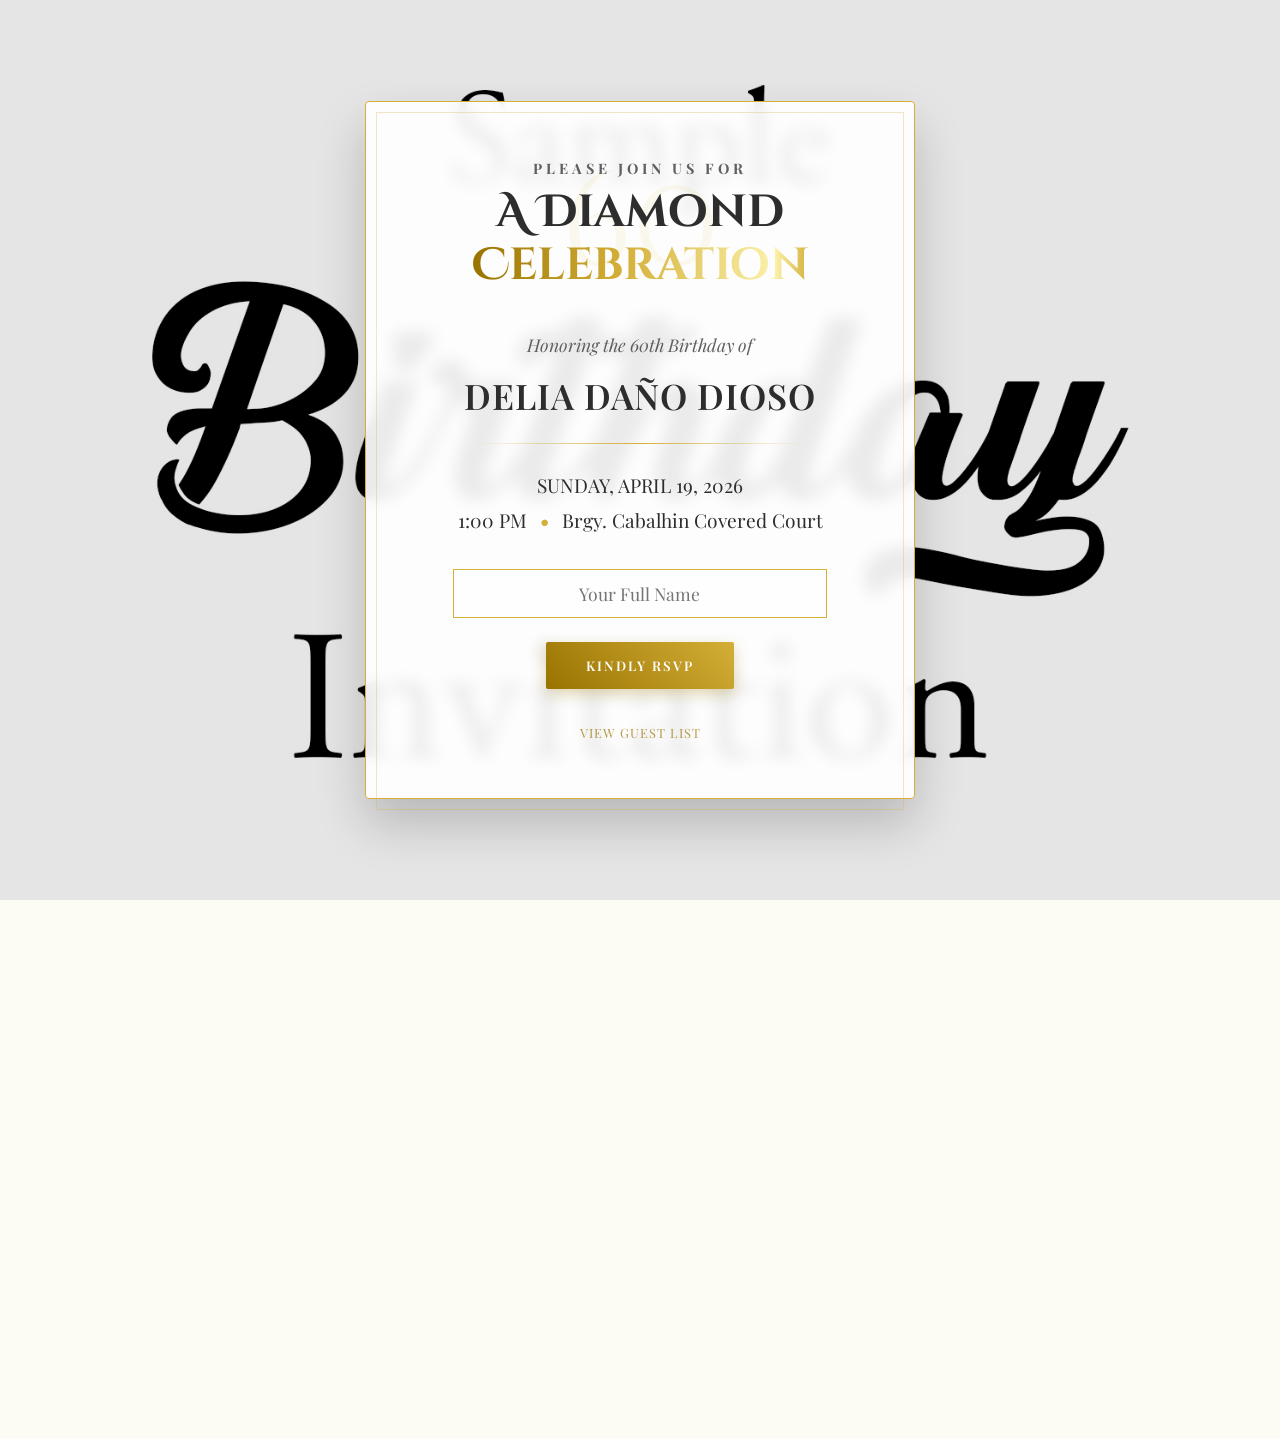
==== index.html @ 47821c22 "Add files via upload" ====
<!DOCTYPE html>
<html lang="en">

<head>
    <meta charset="UTF-8">
    <meta name="viewport" content="width=device-width, initial-scale=1.0">
    <title>Elegance at 60: You're Invited</title>
    <link
        href="https://fonts.googleapis.com/css2?family=Cinzel+Decorative:wght@700&family=Playfair+Display:wght@400;600&display=swap"
        rel="stylesheet">
    <link rel="stylesheet" href="style.css">
</head>

<body class="hidden-content">
    <div class="main-container">

        <div class="gold-gradient-bg"></div>

        <div class="card">

            <div class="ornament top-ornament"></div>

            <header>
                <h2 class="pre-title">Please join us for</h2>
                <h1 class="main-title">A Diamond<br>
                    <span class="golden-text">Celebration</span>
                </h1>
                <div class="sixty-motif">60</div>
            </header>

            <section class="details">
                <p class="honor">Honoring the 60th Birthday of</p>
                <p class="name">DELIA DAÑO DIOSO</p>
                <hr class="gold-line">
                <p class="time-place">
                    SUNDAY, APRIL 19, 2026<br>
                    1:00 PM <span class="dot">•</span> Brgy. Cabalhin Covered Court
                </p>
            </section>

            <footer>
                <div id="rsvp-form">
                    <input type="text" id="guestName" placeholder="Your Full Name" required>
                    <br>
                    <button id="rsvpBtn">Kindly RSVP</button>
                </div>

                <p id="message" class="hidden-message">
                    We've added you to the guest list, <span id="displayName"></span>! ✨
                </p>

                <div class="guest-link-container">
                    <a href="guests.html" class="view-guests">View Guest List</a>
                </div>
            </footer>

            <div class="ornament bottom-ornament"></div>
        </div>
    </div>
    <script src="script.js"></script>
</body>

</html>
---- style.css ----
/* --- 1. DESIGN VARIABLES --- */
:root {
    /* Gold & Yellow Palette */
    --gold-main: #D4AF37;
    /* Classic Gold */
    --gold-highlight: #FBF1A9;
    /* Bright Shine */
    --gold-deep: #997300;
    /* Shadow Gold */

    /* Neutral Palette */
    --white-glass: rgba(255, 255, 255, 0.92);
    /* For the Card Background */
    --cream-light: #FCFBF4;
    --text-dark: #2D2D2D;
    --text-muted: #5F5F5F;

    /* Typography */
    --font-heading: 'Cinzel Decorative', cursive;
    --font-body: 'Playfair Display', serif;
}

/* --- 2. GLOBAL SETUP & BACKGROUND --- */
* {
    box-sizing: border-box;
    margin: 0;
    padding: 0;
}

body {
    /* BACKGROUND IMAGE SETTINGS */
    /* Replace 'background.jpg' with your filename if it's different */
    background-image: linear-gradient(rgba(0, 0, 0, 0.1), rgba(0, 0, 0, 0.1)), url('background.jpg');
    background-size: cover;
    background-position: center;
    background-attachment: fixed;
    /* Parallax effect */
    background-repeat: no-repeat;
    background-color: var(--cream-light);
    /* Fallback color */

    /* Centering the Invitation */
    display: flex;
    justify-content: center;
    align-items: center;
    min-height: 100vh;
    font-family: var(--font-body);
    overflow-x: hidden;
}

/* Entrance Animation Control (Triggered by JS) */
body.hidden-content .main-container {
    opacity: 0;
    transform: translateY(30px);
}

.main-container {
    opacity: 1;
    transform: translateY(0);
    transition: opacity 1.8s ease-out, transform 1.2s ease-out;
    display: flex;
    justify-content: center;
    width: 100%;
    padding: 20px;
}

/* --- 3. THE INVITATION CARD (GLASS EFFECT) --- */
.card {
    background: var(--white-glass);
    backdrop-filter: blur(8px);
    /* Blurs the background image behind the card */
    -webkit-backdrop-filter: blur(8px);
    /* Safari support */

    padding: 3.5rem 2.5rem;
    border-radius: 4px;
    box-shadow: 0 25px 50px rgba(0, 0, 0, 0.2);
    text-align: center;
    max-width: 550px;
    width: 100%;
    border: 1px solid var(--gold-main);
    /* Thin gold frame */
    position: relative;
    z-index: 10;
}

/* Decorative Gold Accents */
.card::before,
.card::after {
    content: "";
    position: absolute;
    left: 10px;
    right: 10px;
    height: 100%;
    pointer-events: none;
}

.card::before {
    top: 10px;
    bottom: 10px;
    border: 1px solid rgba(212, 175, 55, 0.3);
    /* Inner border effect */
}

/* --- 4. TYPOGRAPHY & TITLES --- */
header {
    margin-bottom: 2.5rem;
    position: relative;
}

.pre-title {
    font-size: 0.9rem;
    color: var(--text-muted);
    text-transform: uppercase;
    letter-spacing: 4px;
    margin-bottom: 0.5rem;
    display: block;
}

.main-title {
    font-family: var(--font-heading);
    font-size: 2.8rem;
    line-height: 1.2;
    color: var(--text-dark);
}

/* Metallic Gold Shine Effect */
.golden-text {
    background: linear-gradient(to right,
            var(--gold-deep) 0%,
            var(--gold-main) 22%,
            var(--gold-highlight) 45%,
            var(--gold-main) 50%,
            var(--gold-deep) 100%);
    background-size: 200% auto;
    -webkit-background-clip: text;
    -webkit-text-fill-color: transparent;
    animation: shine 5s linear infinite;
}

@keyframes shine {
    to {
        background-position: 200% center;
    }
}

/* Watermark 60 */
.sixty-motif {
    font-family: var(--font-heading);
    font-size: 8rem;
    color: var(--gold-main);
    opacity: 0.08;
    position: absolute;
    top: 50%;
    left: 50%;
    transform: translate(-50%, -50%);
    z-index: -1;
}

/* --- 5. DETAILS SECTION --- */
.details {
    margin-bottom: 2rem;
}

.honor {
    font-size: 1.1rem;
    font-style: italic;
    color: var(--text-muted);
}

.name {
    font-size: 2.2rem;
    font-weight: 600;
    color: var(--text-dark);
    margin: 1rem 0;
    letter-spacing: 1px;
}

.gold-line {
    border: 0;
    height: 1px;
    background: linear-gradient(to right, transparent, var(--gold-main), transparent);
    margin: 1.5rem auto;
    width: 70%;
}

.time-place {
    font-size: 1.2rem;
    color: var(--text-dark);
    line-height: 1.8;
}

.dot {
    color: var(--gold-main);
    margin: 0 8px;
    font-weight: bold;
}

/* --- 6. RSVP BUTTON & INTERACTION --- */
footer {
    margin-top: 2rem;
}

button {
    background: linear-gradient(45deg, var(--gold-deep), var(--gold-main));
    color: white;
    font-family: var(--font-body);
    font-weight: 600;
    text-transform: uppercase;
    letter-spacing: 2px;
    border: none;
    padding: 15px 40px;
    border-radius: 2px;
    cursor: pointer;
    transition: all 0.4s ease;
    box-shadow: 0 5px 15px rgba(153, 115, 0, 0.3);
}

button:hover {
    transform: translateY(-3px);
    box-shadow: 0 8px 25px rgba(153, 115, 0, 0.5);
    background: linear-gradient(45deg, var(--gold-main), var(--gold-highlight));
    color: var(--gold-deep);
}

.hidden-message {
    display: none;
    font-size: 1.3rem;
    color: var(--gold-deep);
    font-weight: 600;
    animation: fadeInUp 0.8s forwards;
}

@keyframes fadeInUp {
    from {
        opacity: 0;
        transform: translateY(15px);
    }

    to {
        opacity: 1;
        transform: translateY(0);
    }
}

/* --- 7. MOBILE RESPONSIVENESS --- */
@media (max-width: 480px) {
    .card {
        padding: 2.5rem 1.5rem;
    }

    .main-title {
        font-size: 2rem;
    }

    .name {
        font-size: 1.6rem;
    }

    .sixty-motif {
        font-size: 5rem;
    }
}

/* --- Name Input Styling --- */
#guestName {
    width: 80%;
    padding: 12px;
    margin-bottom: 1.5rem;
    border: 1px solid var(--gold-main);
    background: rgba(255, 255, 255, 0.5);
    font-family: var(--font-body);
    font-size: 1.1rem;
    text-align: center;
    color: var(--text-dark);
    outline: none;
    transition: 0.3s;
}

#guestName:focus {
    background: white;
    box-shadow: 0 0 10px rgba(212, 175, 55, 0.3);
}

.guest-link-container {
    margin-top: 2rem;
}

.view-guests {
    font-size: 0.8rem;
    text-decoration: none;
    color: var(--gold-deep);
    text-transform: uppercase;
    letter-spacing: 1px;
    opacity: 0.7;
    transition: 0.3s;
}

.view-guests:hover {
    opacity: 1;
    text-decoration: underline;
}
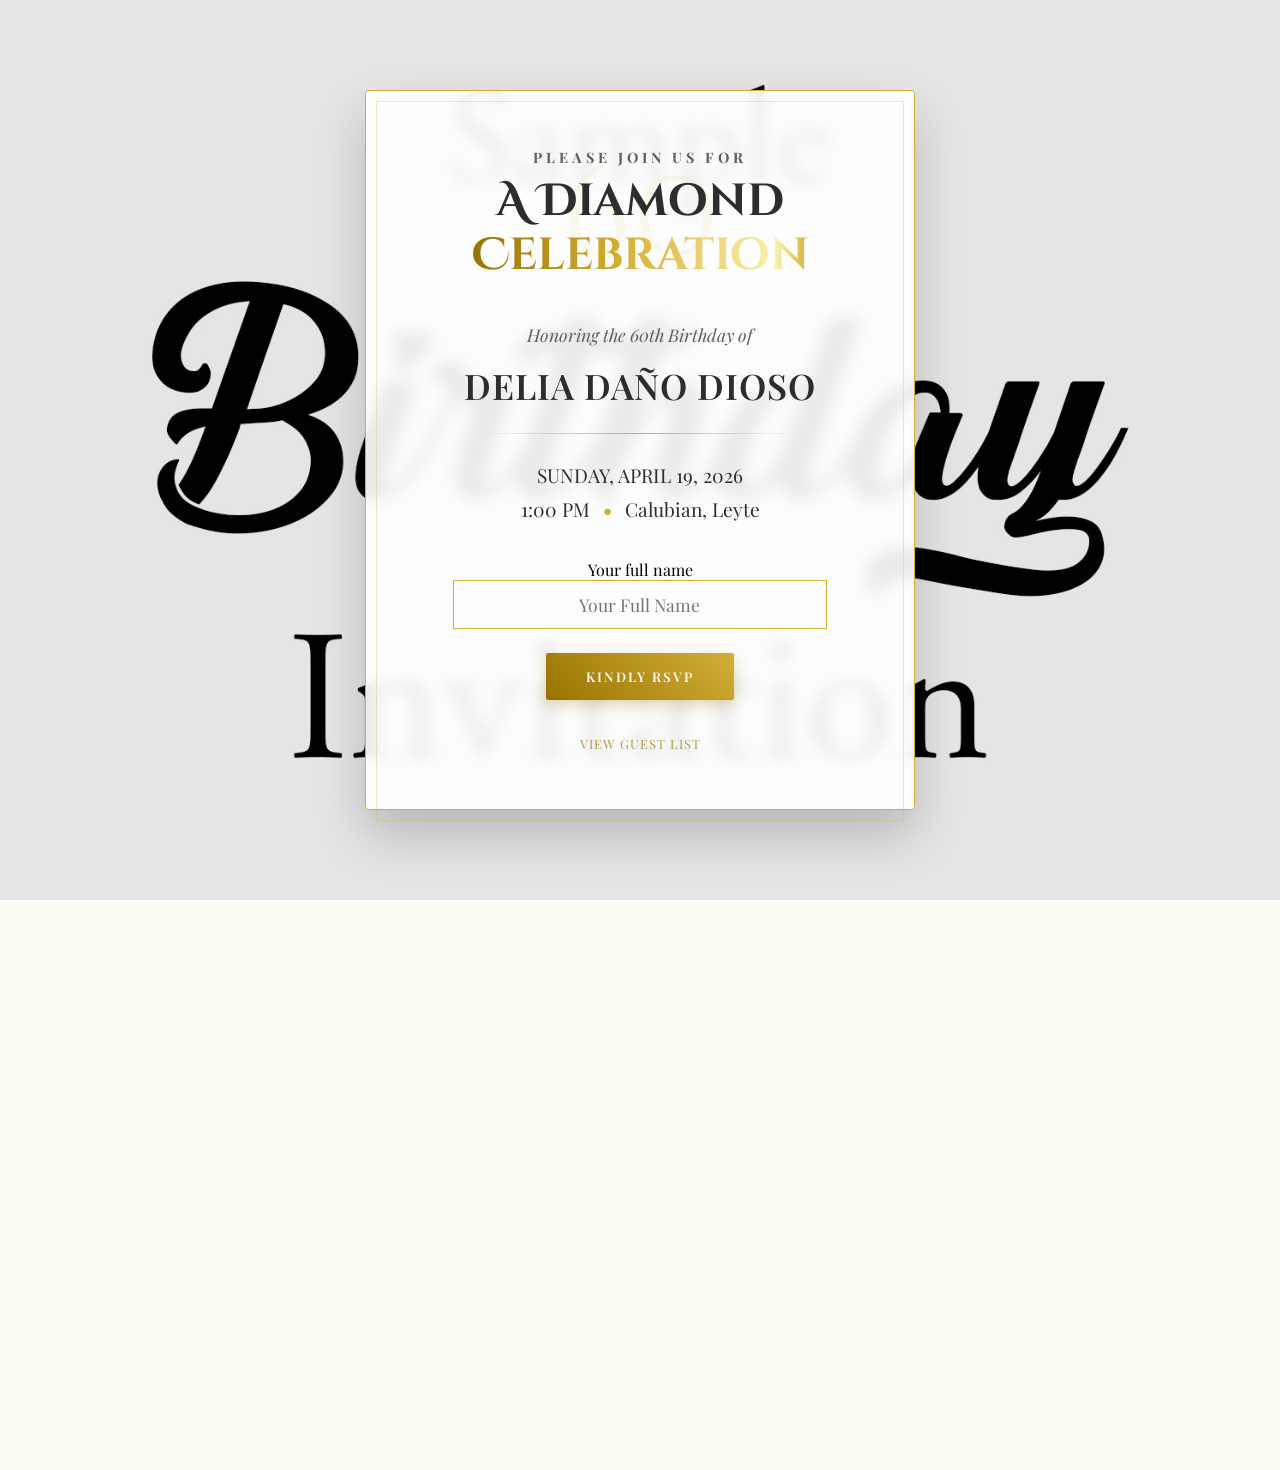
==== commit bbaf0763: "index.html" ====
--- a/index.html
+++ b/index.html
@@ -34,25 +34,26 @@
                 <hr class="gold-line">
                 <p class="time-place">
                     SUNDAY, APRIL 19, 2026<br>
-                    1:00 PM <span class="dot">•</span> Brgy. Cabalhin Covered Court
+                    1:00 PM <span class="dot">•</span> Calubian, Leyte
                 </p>
             </section>
 
             <footer>
-                <div id="rsvp-form">
-                    <input type="text" id="guestName" placeholder="Your Full Name" required>
-                    <br>
-                    <button id="rsvpBtn">Kindly RSVP</button>
-                </div>
+  <!-- Semantic form for progressive enhancement -->
+  <form id="rsvp-form" class="rsvp-form" autocomplete="off" novalidate>
+    <label for="guestName" class="visually-hidden">Your full name</label>
+    <input type="text" id="guestName" name="guestName" placeholder="Your Full Name" maxlength="80" required aria-required="true" />
+    <button id="rsvpBtn" type="submit">Kindly RSVP</button>
+  </form>
 
-                <p id="message" class="hidden-message">
-                    We've added you to the guest list, <span id="displayName"></span>! ✨
-                </p>
+  <p id="message" class="hidden-message" role="status" aria-live="polite">
+    <!-- Message content will be set by script -->
+  </p>
 
-                <div class="guest-link-container">
-                    <a href="guests.html" class="view-guests">View Guest List</a>
-                </div>
-            </footer>
+  <div class="guest-link-container">
+    <a href="guests.html" class="view-guests">View Guest List</a>
+  </div>
+</footer>
 
             <div class="ornament bottom-ornament"></div>
         </div>
@@ -60,4 +61,4 @@
     <script src="script.js"></script>
 </body>
 
-</html>+</html>
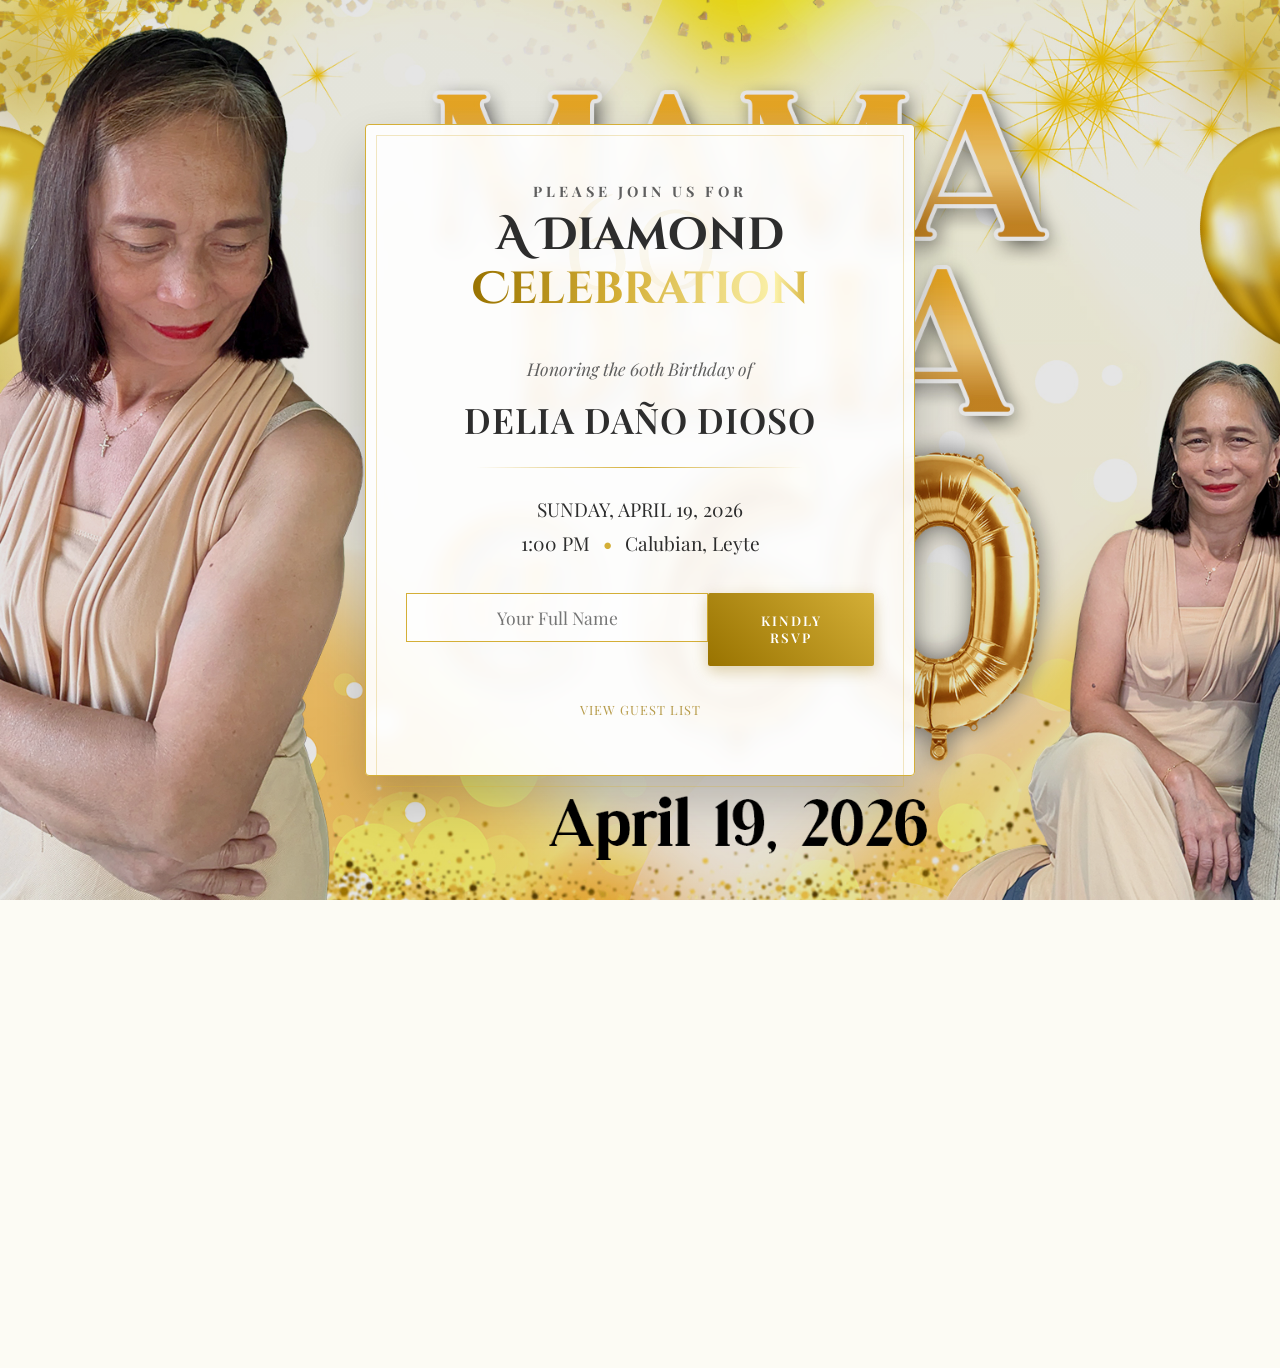
==== commit cf5f0bcb: "index.html" ====
--- a/index.html
+++ b/index.html
@@ -12,6 +12,8 @@
 </head>
 
 <body class="hidden-content">
+<!-- Fullscreen background image -->
+<div class="bg-image" aria-hidden="true" role="presentation"></div>
     <div class="main-container">
 
         <div class="gold-gradient-bg"></div>
--- a/style.css
+++ b/style.css
@@ -299,4 +299,36 @@
 .view-guests:hover {
     opacity: 1;
     text-decoration: underline;
-}+}
+
+.google-style-button {
+    display: inline-flex;
+    align-items: center;
+    background: white;
+    color: #757575;
+    border: 1px solid #ddd;
+    padding: 10px 20px;
+    border-radius: 4px;
+    text-decoration: none;
+    font-family: 'Roboto', sans-serif;
+    font-weight: 500;
+    transition: 0.3s;
+}
+
+.google-style-button img {
+    width: 18px;
+    margin-right: 10px;
+}
+
+.google-style-button:hover {
+    box-shadow: 0 2px 8px rgba(0, 0, 0, 0.2);
+    background: #f8f8f8;
+}
+.visually-hidden {
+  position: absolute !important;
+  height: 1px; width: 1px;
+  overflow: hidden;
+  clip: rect(1px, 1px, 1px, 1px);
+  white-space: nowrap;
+  border: 0; padding: 0; margin: -1px;
+}
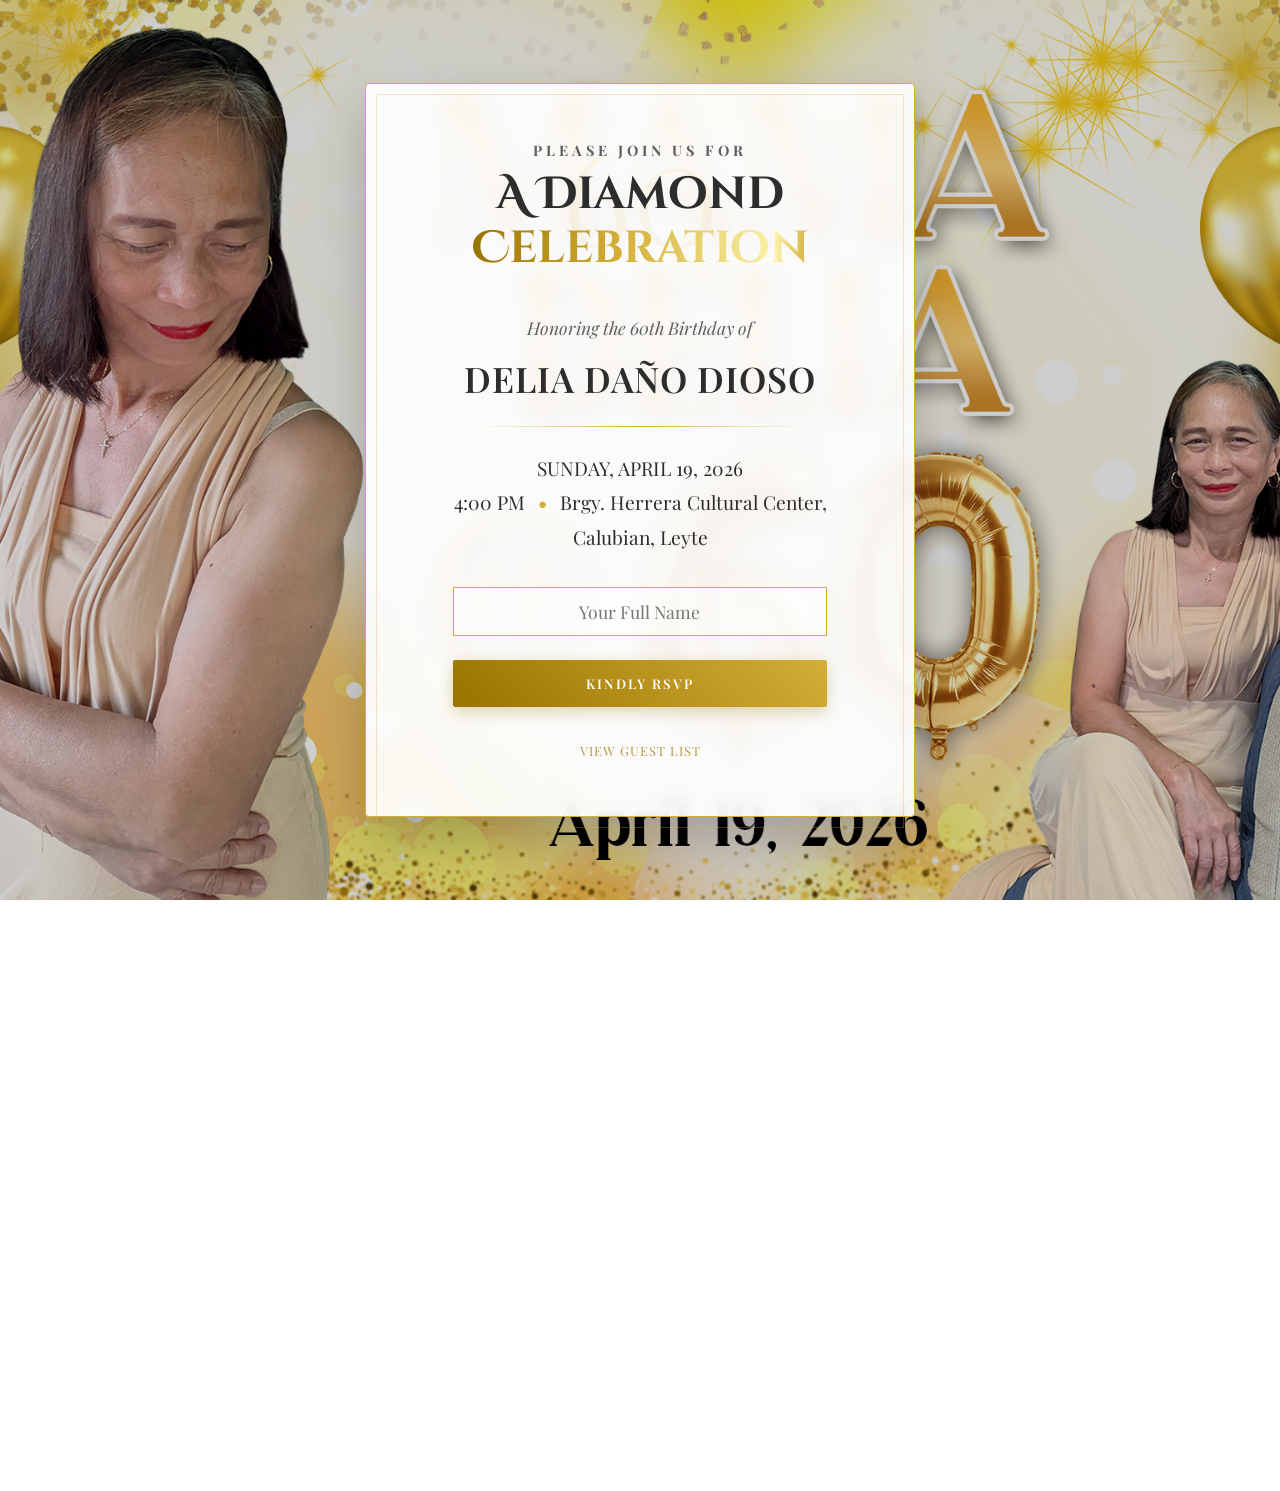
==== commit 5ba6a7ec: "index.html" ====
--- a/index.html
+++ b/index.html
@@ -36,7 +36,8 @@
                 <hr class="gold-line">
                 <p class="time-place">
                     SUNDAY, APRIL 19, 2026<br>
-                    1:00 PM <span class="dot">•</span> Calubian, Leyte
+                    4:00 PM <span class="dot">•</span> Brgy. Herrera Cultural Center,</br>
+					Calubian, Leyte
                 </p>
             </section>
 
--- a/style.css
+++ b/style.css
@@ -30,14 +30,40 @@
 body {
     /* BACKGROUND IMAGE SETTINGS */
     /* Replace 'background.jpg' with your filename if it's different */
-    background-image: linear-gradient(rgba(0, 0, 0, 0.1), rgba(0, 0, 0, 0.1)), url('background.jpg');
-    background-size: cover;
-    background-position: center;
-    background-attachment: fixed;
-    /* Parallax effect */
-    background-repeat: no-repeat;
-    background-color: var(--cream-light);
-    /* Fallback color */
+   /* Fullscreen background image */
+.bg-image {
+  position: fixed;
+  inset: 0; /* top:0; right:0; bottom:0; left:0; */
+  background-image: url('background.jpg');
+  background-size: cover;
+  background-position: center center;
+  background-repeat: no-repeat;
+  z-index: 0;
+  pointer-events: none;
+  filter: brightness(0.92) saturate(0.95);
+}
+
+/* Optional dark overlay to improve text contrast */
+.bg-image::after {
+  content: "";
+  position: absolute;
+  inset: 0;
+  background: linear-gradient(rgba(0,0,0,0.12), rgba(0,0,0,0.12));
+  pointer-events: none;
+}
+
+/* Ensure main content sits above the background */
+.main-container {
+  position: relative;
+  z-index: 10;
+}
+
+/* Mobile fallback: use a smaller image or hide video to save bandwidth */
+@media (max-width: 600px) {
+  .bg-image {
+    background-image: url('background_m.jpg');
+  }
+}
 
     /* Centering the Invitation */
     display: flex;
@@ -332,3 +358,23 @@
   white-space: nowrap;
   border: 0; padding: 0; margin: -1px;
 }
+/* --- RSVP Form Layout --- */
+.rsvp-form {
+    display: flex;
+    flex-direction: column; /* Stacks items vertically */
+    align-items: center;    /* Centers the input and button horizontally */
+    width: 100%;
+}
+
+#guestName {
+    /* I noticed you have width: 80%; already. 
+       This ensures the button and input stay consistent. */
+    width: 80%; 
+    max-width: 400px; /* Optional: prevents it from getting too wide on desktop */
+}
+
+#rsvpBtn {
+    /* Optional: making the button match the width of the textbox */
+    width: 80%;
+    max-width: 400px;
+}
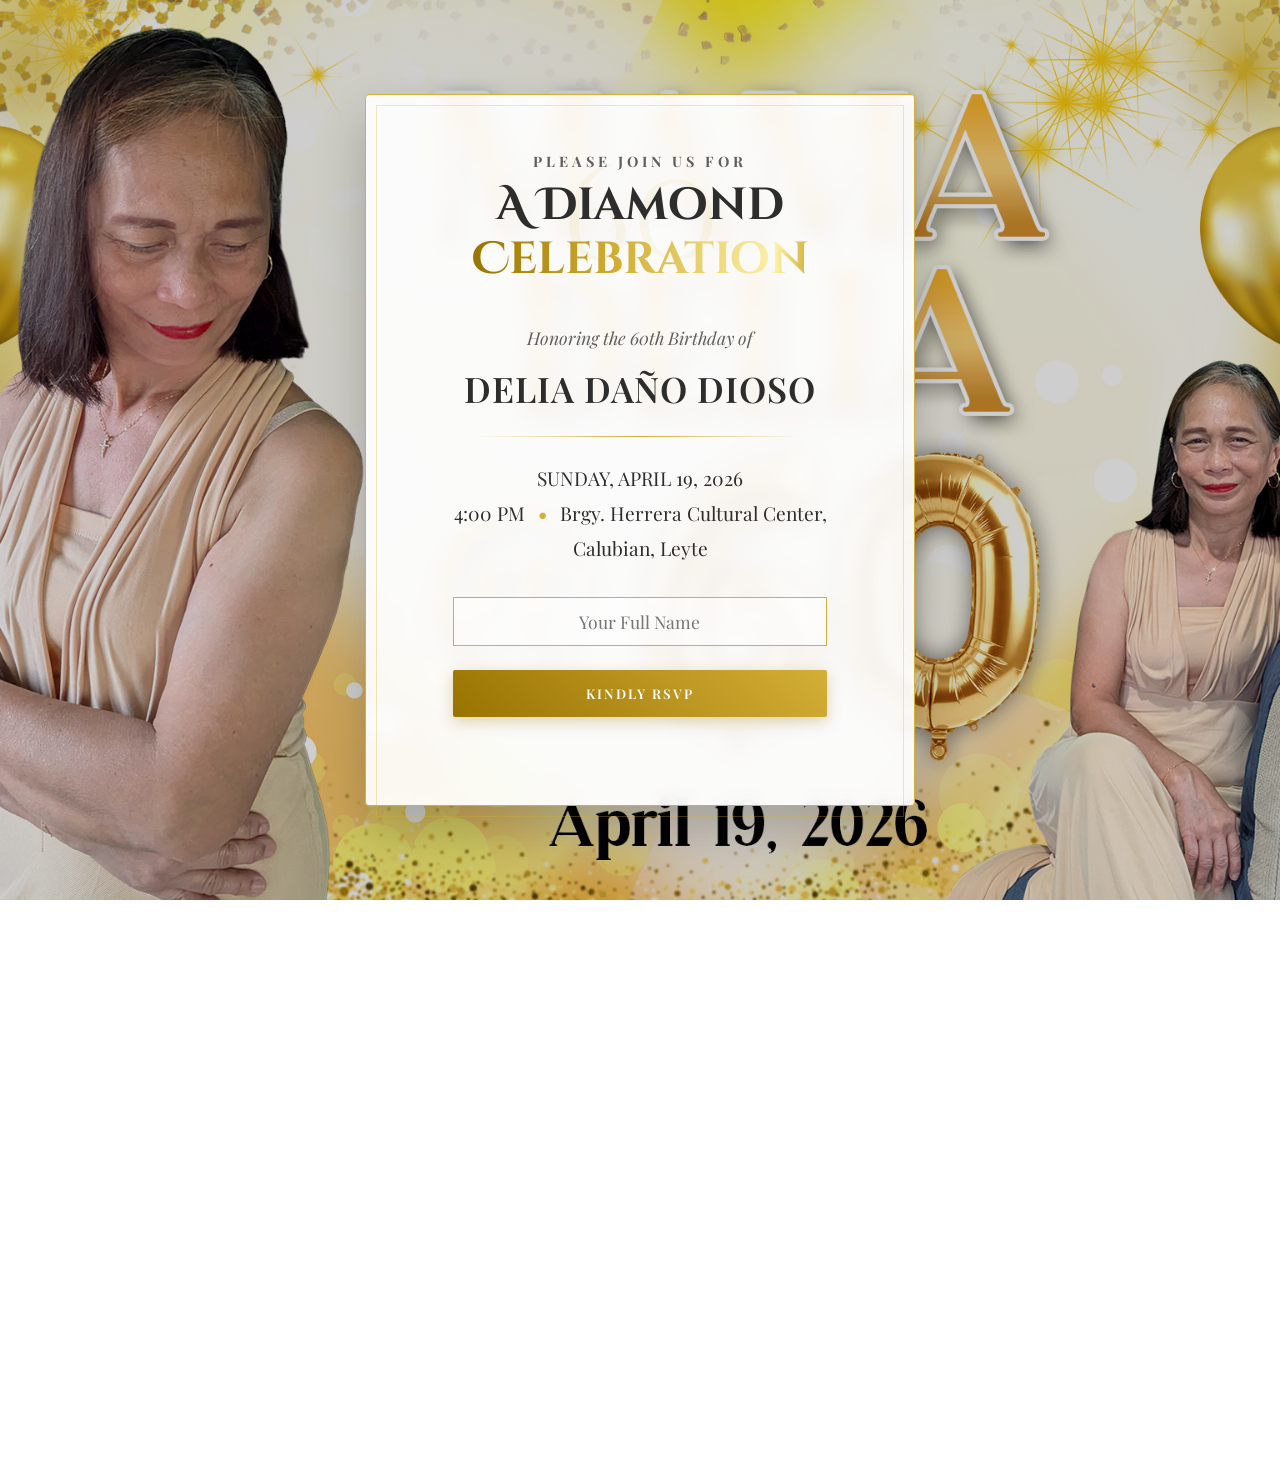
==== commit e71f70f1: "index.html" ====
--- a/index.html
+++ b/index.html
@@ -53,8 +53,8 @@
     <!-- Message content will be set by script -->
   </p>
 
-  <div class="guest-link-container">
-    <a href="guests.html" class="view-guests">View Guest List</a>
+ <div class="guest-link-container">
+   <!-- <a href="guests.html" class="view-guests">View Guest List</a>-->
   </div>
 </footer>
 
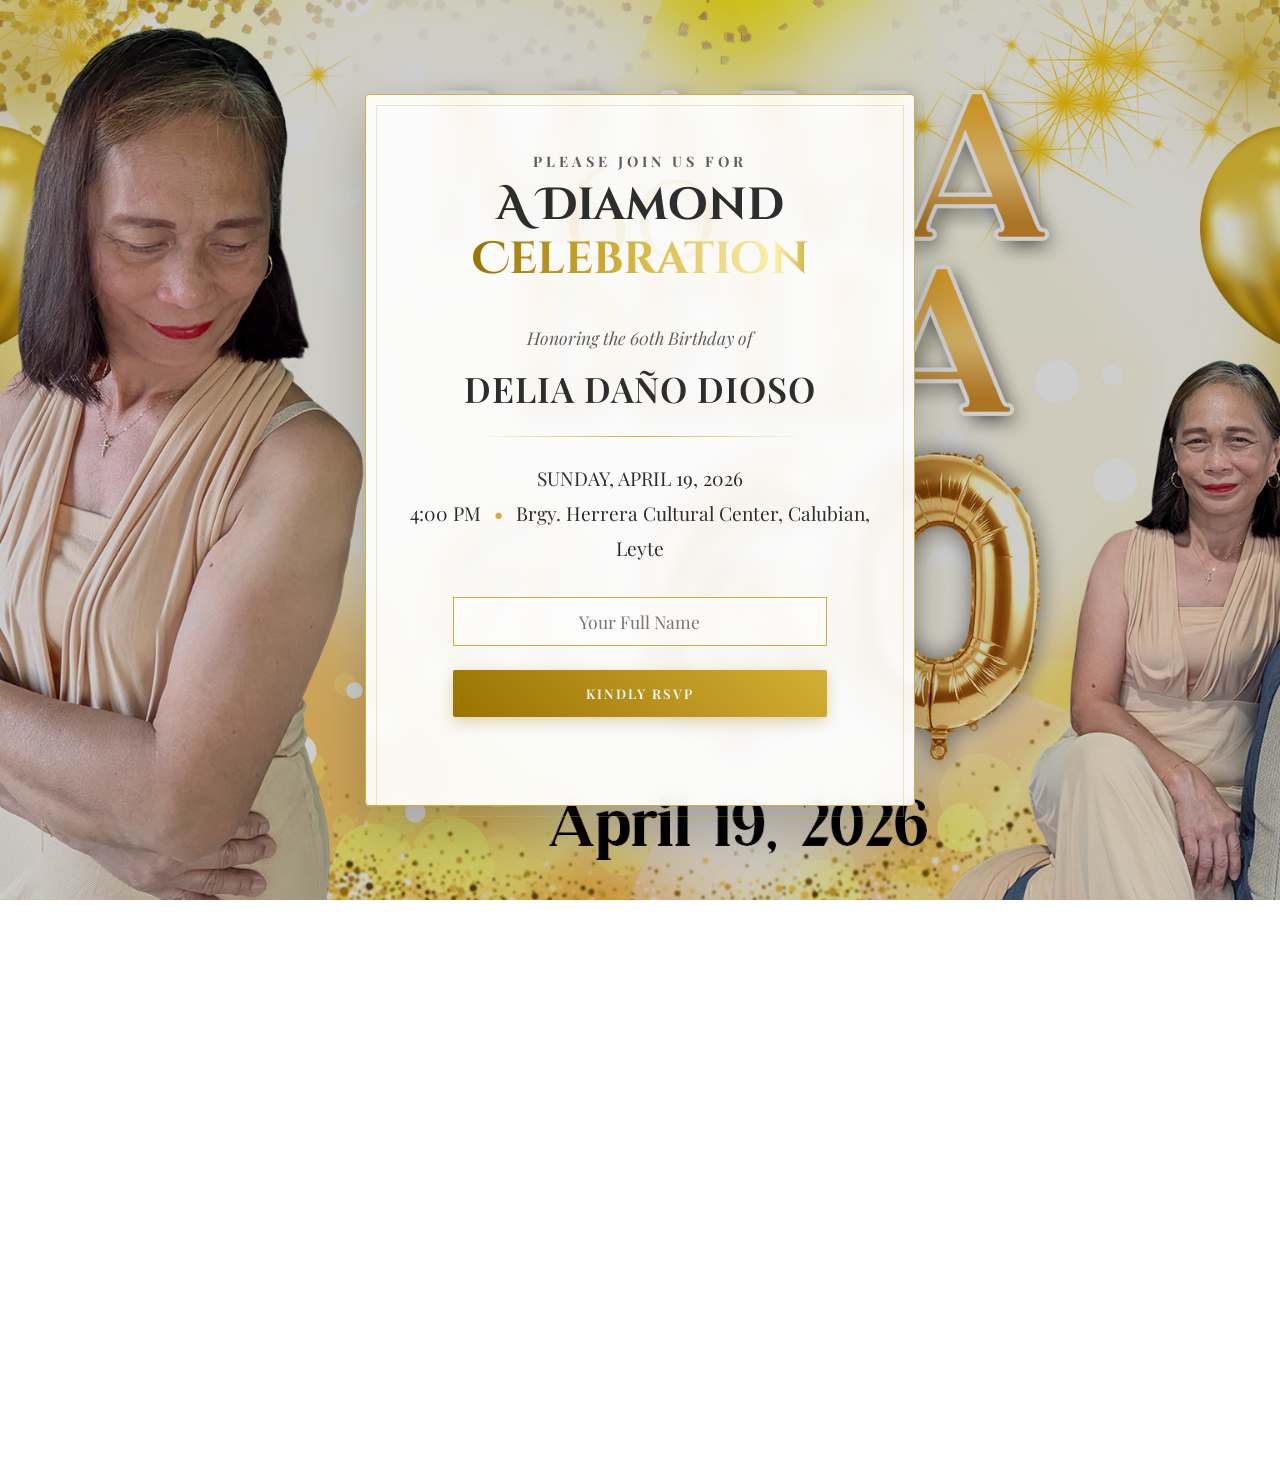
==== commit 4b2d8a24: "index.html" ====
--- a/index.html
+++ b/index.html
@@ -36,8 +36,7 @@
                 <hr class="gold-line">
                 <p class="time-place">
                     SUNDAY, APRIL 19, 2026<br>
-                    4:00 PM <span class="dot">•</span> Brgy. Herrera Cultural Center,</br>
-					Calubian, Leyte
+                    4:00 PM <span class="dot">•</span> Brgy. Herrera Cultural Center, Calubian, Leyte
                 </p>
             </section>
 
